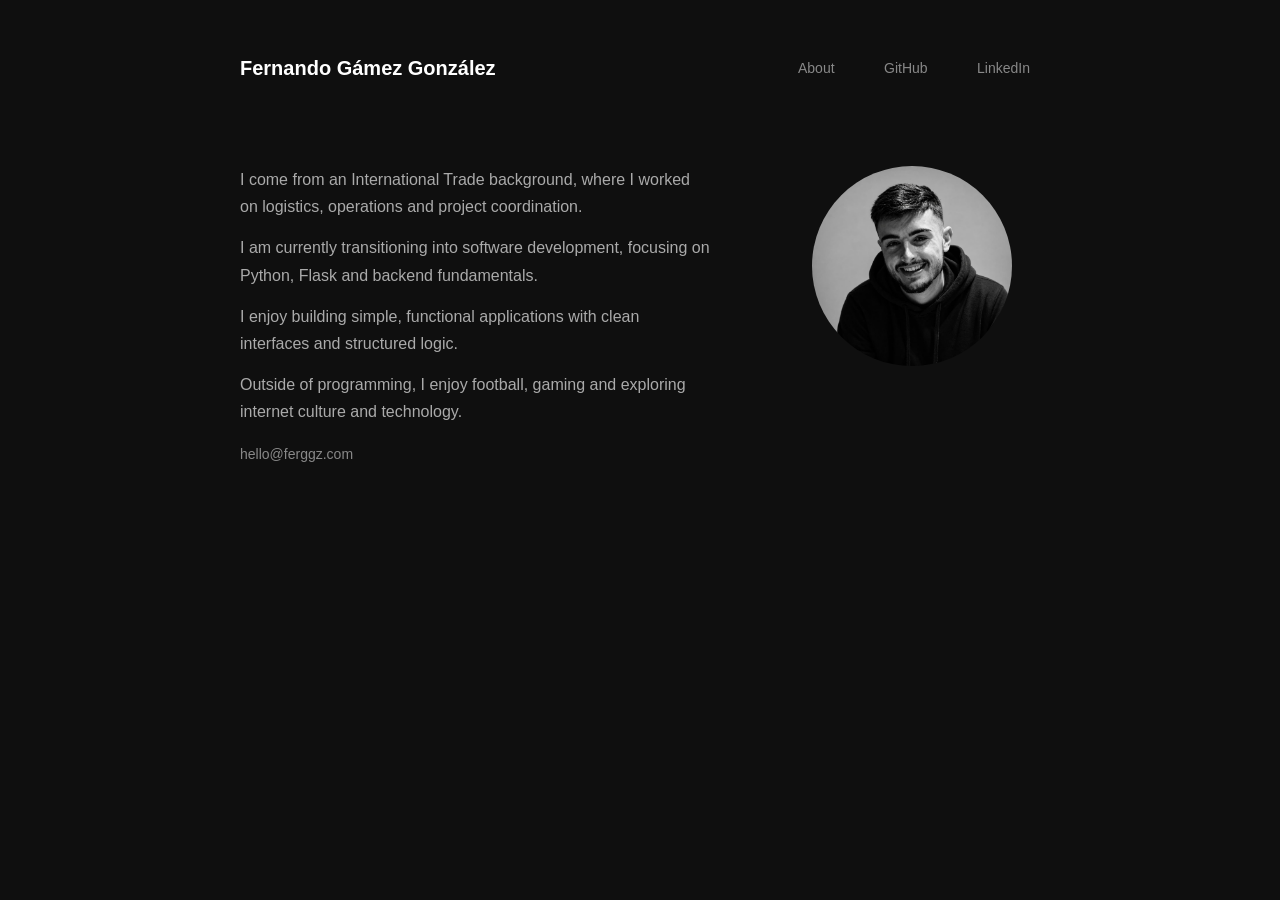
==== about.html @ 3b397b0e "humanizing" ====
<!DOCTYPE html>
<html lang="en">

<!--
HOLA!👀 sorry but if u are reading this...
u basically have to hire me :D
-->

<head>
    <meta charset="UTF-8">
    <meta name="viewport" content="width=device-width, initial-scale=1.0">
    <title>About · Fernando Gámez González</title>
    <link rel="stylesheet" href="style.css">
    <link rel="icon" href="favicon.ico">
</head>
<body class="about-page-body">

    <header>
        <a href="index.html" class="logo logo-link" title="Yes, I'm available :)">
            Fernando Gámez González
        </a>

        <nav>
            <a href="about.html">About</a>
            <a href="https://github.com/ferggz" target="_blank">GitHub</a>
            <a href="https://www.linkedin.com/in/ferggz/?locale=en-US" target="_blank">LinkedIn</a>
        </nav>
    </header>

    <main>
        <section class="about-page">
            <div class="about-layout">
                <div class="about-text">
                    <p>
                        I come from an International Trade background, where I worked on logistics,
                        operations and project coordination.
                    </p>

                    <p>
                        I am currently transitioning into software development, focusing on Python,
                        Flask and backend fundamentals.
                    </p>

                    <p>
                        I enjoy building simple, functional applications with clean interfaces and
                        structured logic.
                    </p>

                    <p>
                        Outside of programming, I enjoy football, gaming and exploring internet culture and technology.
                    </p>

                    <p>
                        <a href="mailto:hello@ferggz.com">hello@ferggz.com</a>
                    </p>
                </div>

                <img src="assets/images/ferggz.jpg" class="profilepic" alt="Fernando Gámez González">
            </div>
        </section>
    </main>

</body>
</html>
---- style.css ----
body {
    margin: 0;
    background-color: #0f0f0f;
    color: #eaeaea;
    font-family: -apple-system, BlinkMacSystemFont, "Segoe UI", sans-serif;
    min-height: 100vh;
}

header {
    display: flex;
    justify-content: space-between;
    align-items: center;
    max-width: 800px;
    margin: 0 auto;
    padding: 50px 20px 0;
}

.logo {
    font-size: 20px;
    font-weight: 600;
    color: #fff;
    text-decoration: none;
    padding: 6px 10px;
    border-radius: 8px;
    line-height: 1.2;
    cursor: default;
}

.logo-static {
    margin-left: -10px;
}

.logo-link {
    margin-left: -10px;
    transition: all 0.2s ease;
}

.logo-link:hover {
    background-color: rgba(255, 255, 255, 0.06);
}

nav a {
    color: #888;
    margin-left: 25px;
    text-decoration: none;
    font-size: 14px;
    padding: 6px 10px;
    border-radius: 8px;
    transition: all 0.2s ease;
}

nav a:hover {
    color: #fff;
    background-color: rgba(255, 255, 255, 0.06);
}

.about-page-body .logo {
    padding: 6px 10px;
    border-radius: 8px;
    transition: all 0.2s ease;
    margin-left: -10px;
    cursor: pointer;
}

.about-page-body .logo:hover {
    background-color: rgba(255, 255, 255, 0.06);
}

main {
    max-width: 800px;
    margin: 0 auto;
    padding: 80px 20px;
}

.intro {
    margin-bottom: 80px;
}

.intro p {
    margin: 0 0 6px;
}

.about {
    margin-bottom: 60px;
    color: #888;
    line-height: 1.7;
    max-width: 620px;
}

.about p {
    margin: 0;
}

.intro,
.about-page {
    color: #aaa;
    line-height: 1.7;
}

.about-layout {
    display: flex;
    justify-content: space-between;
    align-items: flex-start;
    gap: 100px;
}

.about-page p {
    margin: 0 0 14px;
}

.about-page a {
    font-size: 14px;
    color: #888;
    text-decoration: none;
}

.about-page a:hover {
    color: #fff;
}

.profilepic {
    width: 200px;
    height: 200px;
    border-radius: 50%;
    object-fit: cover;
    object-position: center 35%;
    margin-right: 28px;
    transition: transform 0.2s ease;
}

.profilepic:hover {
    transform: scale(1.05);
}

.projects {
    display: flex;
    flex-direction: column;
    gap: 18px;
    padding: 4px 0;
}

.project {
    display: grid;
    grid-template-columns: 120px 1fr 200px;
    align-items: center;
}

.project-links {
    display: flex;
    gap: 10px;
}

.try {
    color: #888;
    font-size: 14px;
    text-decoration: none;
}

.try:hover {
    color: #fff;
}

.project:hover .title {
    color: #fff;
}

.project:hover .year,
.project:hover .tech {
    color: #888;
}

.code {
    color: #555;
    font-size: 14px;
    text-decoration: none;
}

.code:hover {
    color: #fff;
}

.year {
    color: #555;
    font-size: 14px;
}

.title {
    color: #fff;
    text-decoration: none;
    font-size: 16px;
}

.title:hover {
    text-decoration: underline;
}

.tech {
    color: #555;
    font-size: 14px;
    text-align: right;
}

footer {
    margin-top: 80px;
    color: #555;
    font-size: 14px;
}

footer a {
    color: #888;
    text-decoration: none;
}

footer a:hover {
    color: #fff;
}

@media (max-width: 700px) {
    header {
        padding: 30px 24px 0;
        flex-direction: column;
        align-items: flex-start;
        gap: 20px;
    }

    main {
        padding: 50px 24px;
    }

    nav {
        display: flex;
        flex-wrap: wrap;
        gap: 12px;
    }

    nav a {
        margin-left: 0;
        margin-right: 0;
    }

    .intro {
        margin-bottom: 50px;
    }

    .project {
        grid-template-columns: 1fr;
        row-gap: 4px;
        padding: 10px 0;
    }

    .year {
        text-align: left;
    }

    .tech {
        grid-column: auto;
        text-align: left;
    }

    .about-layout {
        flex-direction: column;
        gap: 30px;
    }

    .profilepic {
        width: 120px;
        height: 120px;
        margin-right: 0;
        order: -1;
    }

    footer {
        margin-top: 50px;
    }
}
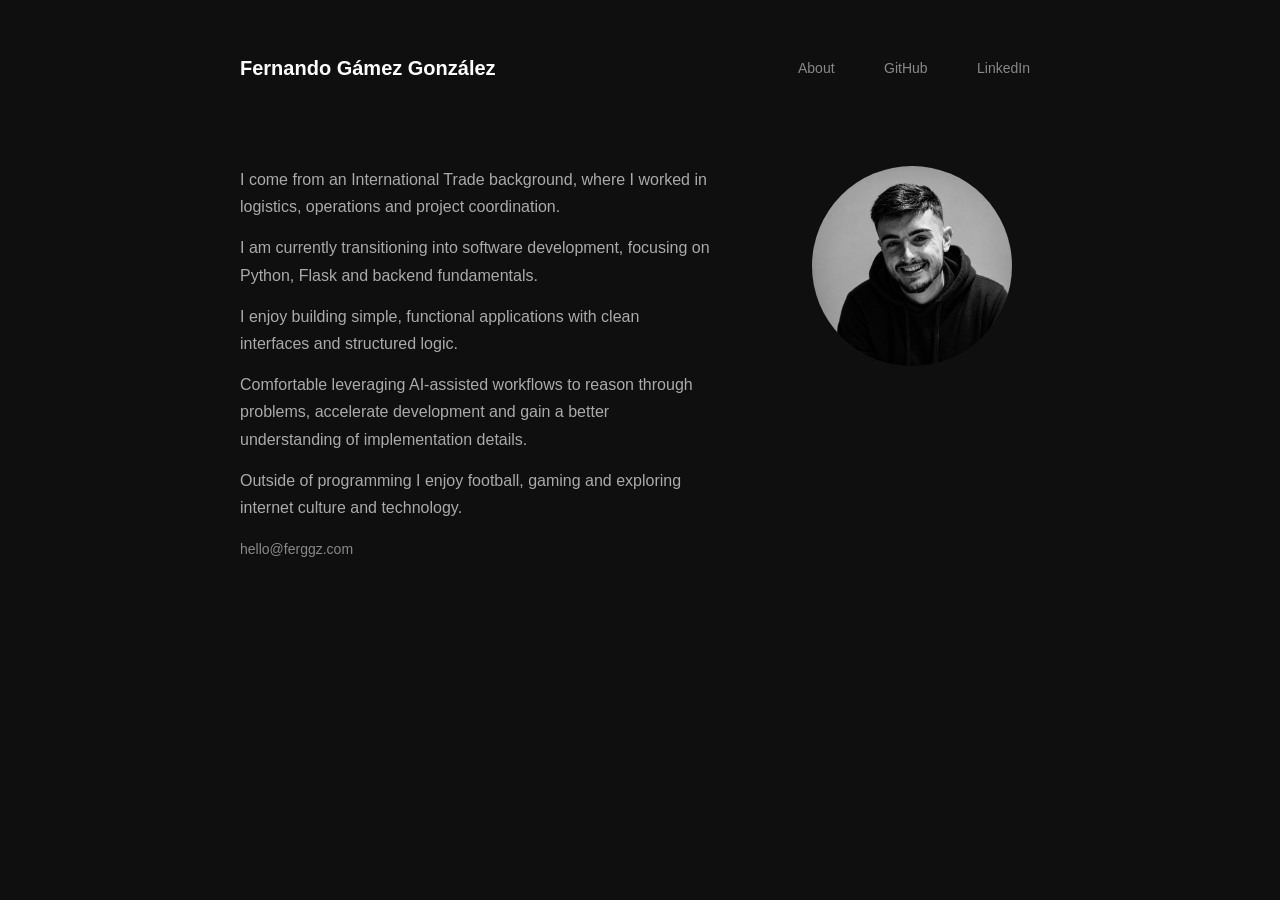
==== commit bf28e9fb: "new things about me" ====
--- a/about.html
+++ b/about.html
@@ -32,7 +32,7 @@
             <div class="about-layout">
                 <div class="about-text">
                     <p>
-                        I come from an International Trade background, where I worked on logistics,
+                        I come from an International Trade background, where I worked in logistics,
                         operations and project coordination.
                     </p>
 
@@ -47,7 +47,11 @@
                     </p>
 
                     <p>
-                        Outside of programming, I enjoy football, gaming and exploring internet culture and technology.
+                        Comfortable leveraging AI-assisted workflows to reason through problems, accelerate development and gain a better understanding of implementation details.
+                    </p>
+
+                    <p>
+                        Outside of programming I enjoy football, gaming and exploring internet culture and technology.
                     </p>
 
                     <p>
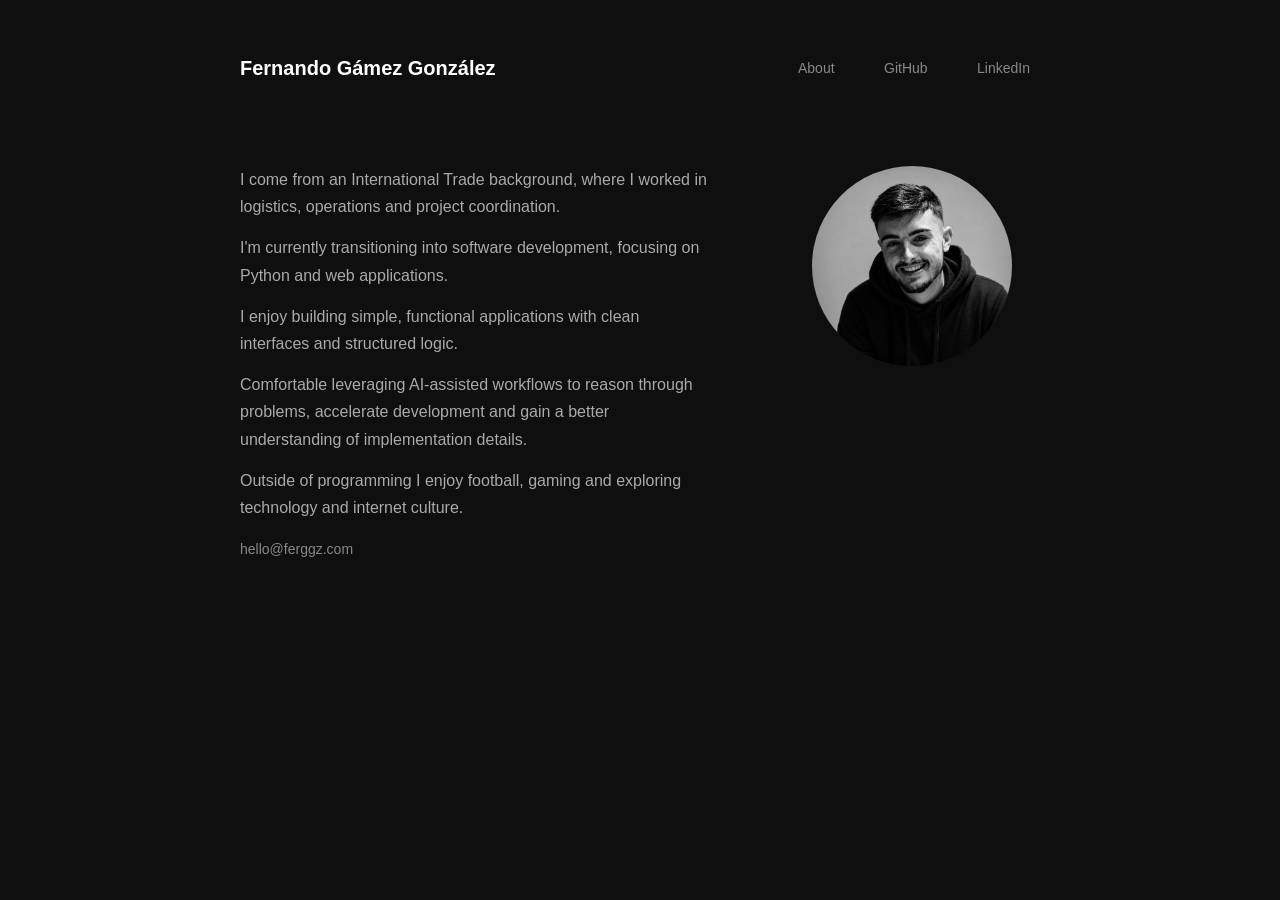
==== commit 412a8cff: "Updating About" ====
--- a/about.html
+++ b/about.html
@@ -37,8 +37,7 @@
                     </p>
 
                     <p>
-                        I am currently transitioning into software development, focusing on Python,
-                        Flask and backend fundamentals.
+                        I'm currently transitioning into software development, focusing on Python and web applications.
                     </p>
 
                     <p>
@@ -51,7 +50,7 @@
                     </p>
 
                     <p>
-                        Outside of programming I enjoy football, gaming and exploring internet culture and technology.
+                        Outside of programming I enjoy football, gaming and exploring technology and internet culture.
                     </p>
 
                     <p>
--- a/style.css
+++ b/style.css
@@ -141,8 +141,9 @@
 
 .project {
     display: grid;
-    grid-template-columns: 120px 1fr 200px;
+    grid-template-columns: 120px 1fr minmax(280px, auto);
     align-items: center;
+    gap: 20px;
 }
 
 .project-links {
@@ -198,6 +199,7 @@
     color: #555;
     font-size: 14px;
     text-align: right;
+    white-space: nowrap;
 }
 
 footer {
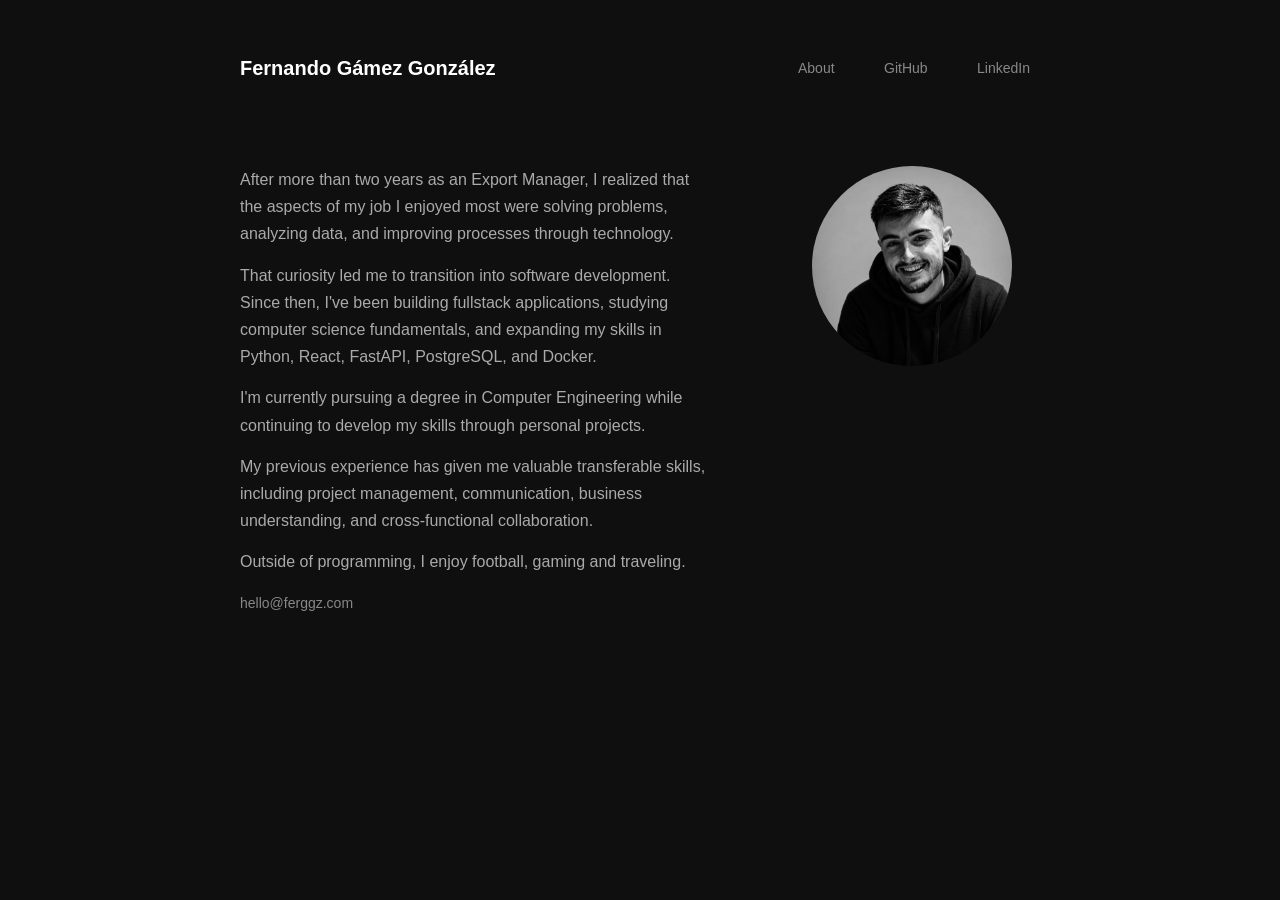
==== commit e57ef4c4: "Updating portfolio" ====
--- a/about.html
+++ b/about.html
@@ -32,25 +32,23 @@
             <div class="about-layout">
                 <div class="about-text">
                     <p>
-                        I come from an International Trade background, where I worked in logistics,
-                        operations and project coordination.
+                        After more than two years as an Export Manager, I realized that the aspects of my job I enjoyed most were solving problems, analyzing data, and improving processes through technology.
                     </p>
 
                     <p>
-                        I'm currently transitioning into software development, focusing on Python and web applications.
+                        That curiosity led me to transition into software development. Since then, I've been building fullstack applications, studying computer science fundamentals, and expanding my skills in Python, React, FastAPI, PostgreSQL, and Docker.
                     </p>
 
                     <p>
-                        I enjoy building simple, functional applications with clean interfaces and
-                        structured logic.
+                        I'm currently pursuing a degree in Computer Engineering while continuing to develop my skills through personal projects.
                     </p>
 
                     <p>
-                        Comfortable leveraging AI-assisted workflows to reason through problems, accelerate development and gain a better understanding of implementation details.
+                        My previous experience has given me valuable transferable skills, including project management, communication, business understanding, and cross-functional collaboration.
                     </p>
 
                     <p>
-                        Outside of programming I enjoy football, gaming and exploring technology and internet culture.
+                        Outside of programming, I enjoy football, gaming and traveling.
                     </p>
 
                     <p>
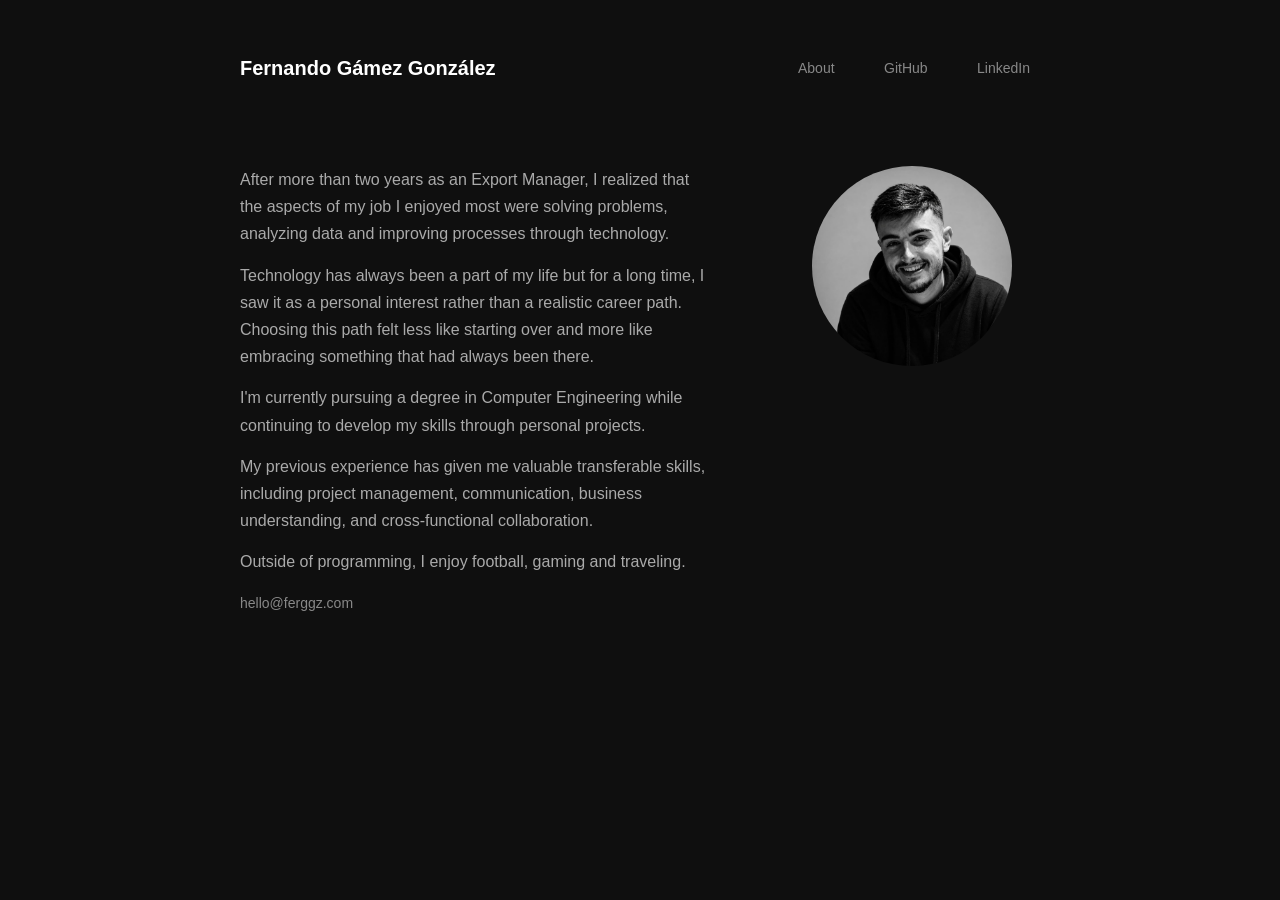
==== commit 8f2ae574: "Updating portfolio" ====
--- a/about.html
+++ b/about.html
@@ -32,11 +32,12 @@
             <div class="about-layout">
                 <div class="about-text">
                     <p>
-                        After more than two years as an Export Manager, I realized that the aspects of my job I enjoyed most were solving problems, analyzing data, and improving processes through technology.
+                        After more than two years as an Export Manager, I realized that the aspects of my job I enjoyed most were solving problems, analyzing data and improving processes through technology.
                     </p>
 
                     <p>
-                        That curiosity led me to transition into software development. Since then, I've been building fullstack applications, studying computer science fundamentals, and expanding my skills in Python, React, FastAPI, PostgreSQL, and Docker.
+                        Technology has always been a part of my life but for a long time, I saw it as a personal interest rather than a realistic career path.
+                        Choosing this path felt less like starting over and more like embracing something that had always been there.
                     </p>
 
                     <p>
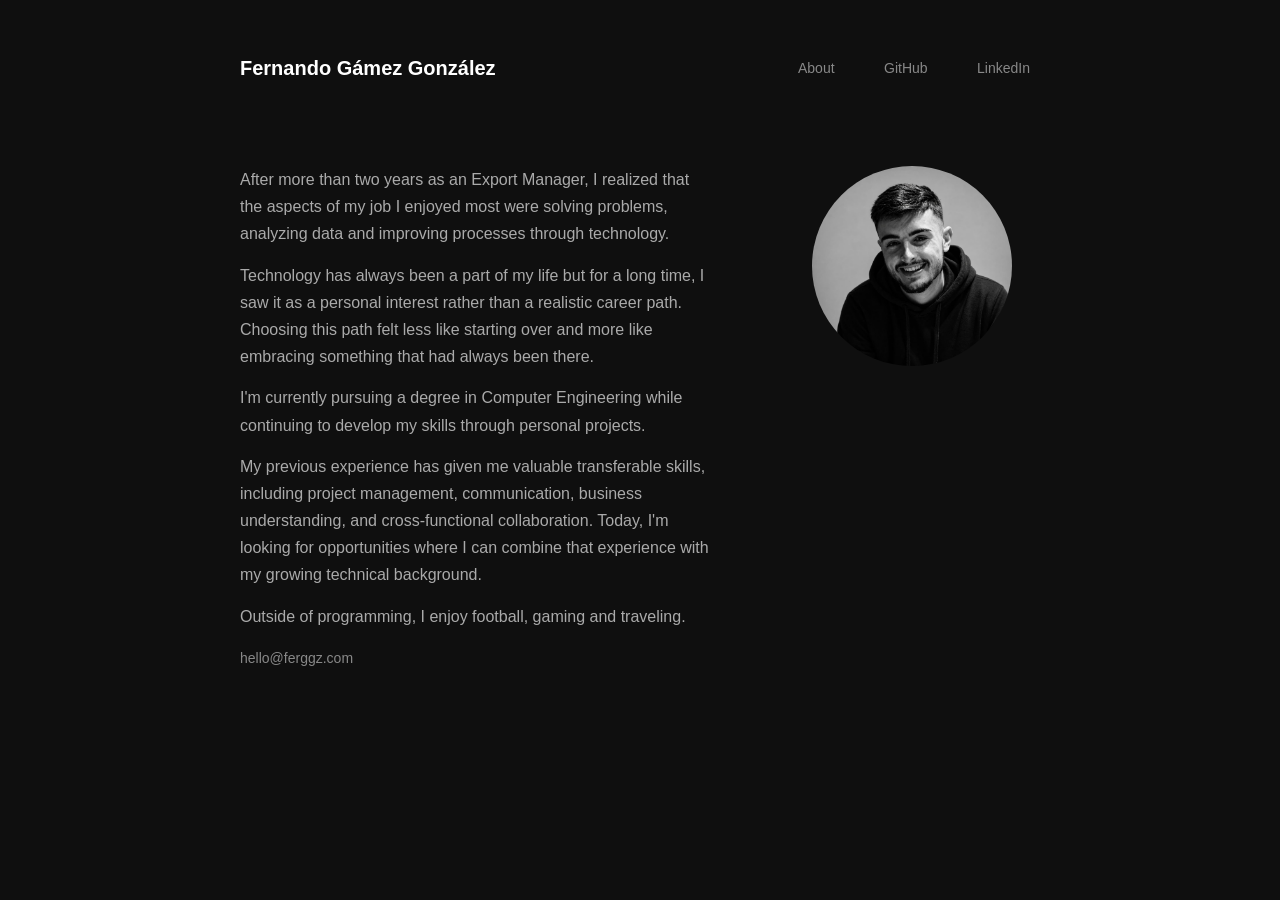
==== commit c4b99c3b: "Updating about page" ====
--- a/about.html
+++ b/about.html
@@ -45,7 +45,7 @@
                     </p>
 
                     <p>
-                        My previous experience has given me valuable transferable skills, including project management, communication, business understanding, and cross-functional collaboration.
+                        My previous experience has given me valuable transferable skills, including project management, communication, business understanding, and cross-functional collaboration. Today, I'm looking for opportunities where I can combine that experience with my growing technical background.
                     </p>
 
                     <p>
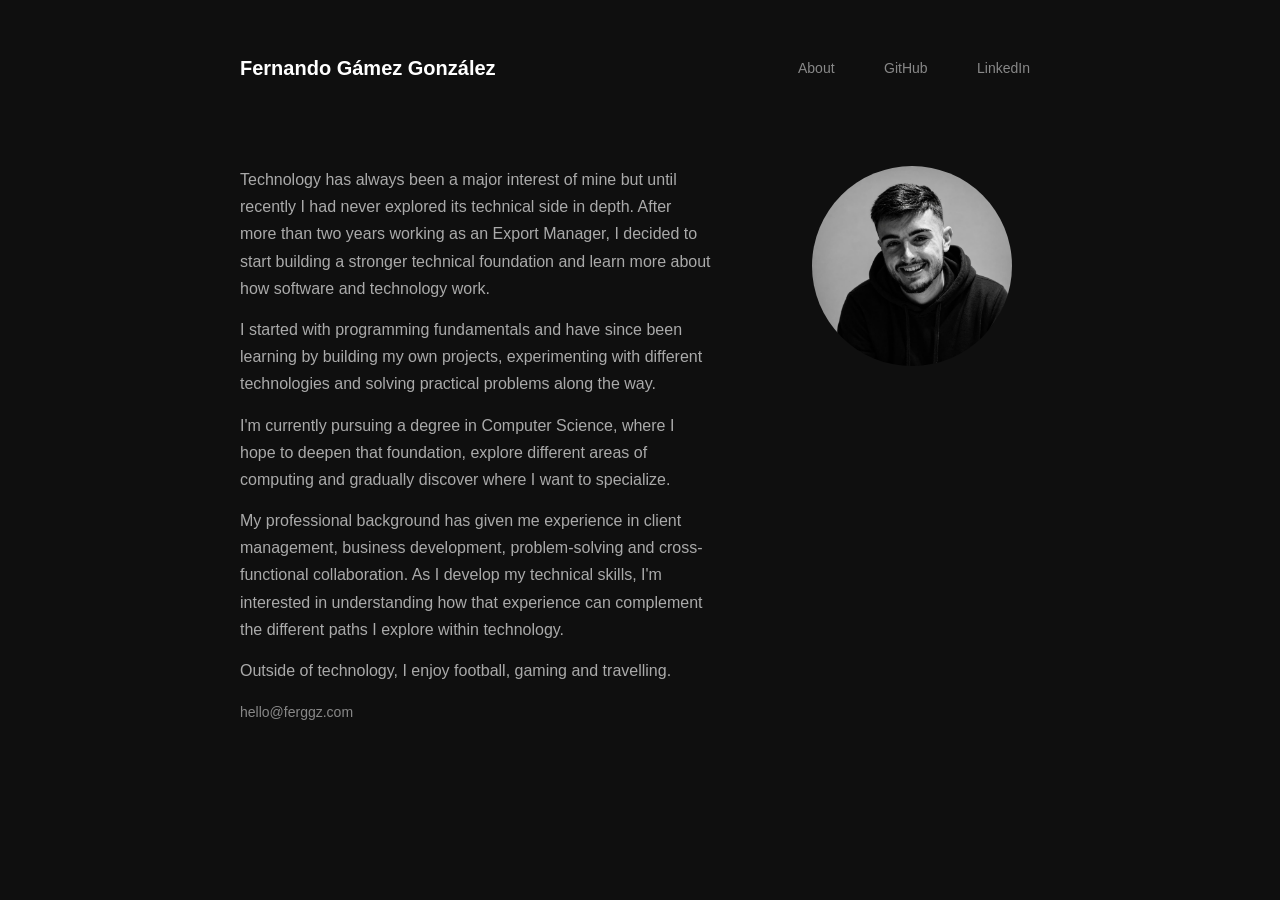
==== commit bdaae17b: "Updating portfolio" ====
--- a/about.html
+++ b/about.html
@@ -23,7 +23,7 @@
         <nav>
             <a href="about.html">About</a>
             <a href="https://github.com/ferggz" target="_blank">GitHub</a>
-            <a href="https://www.linkedin.com/in/ferggz/?locale=en-US" target="_blank">LinkedIn</a>
+            <a href="https://www.linkedin.com/in/ferggz" target="_blank">LinkedIn</a>
         </nav>
     </header>
 
@@ -32,24 +32,23 @@
             <div class="about-layout">
                 <div class="about-text">
                     <p>
-                        After more than two years as an Export Manager, I realized that the aspects of my job I enjoyed most were solving problems, analyzing data and improving processes through technology.
+                        Technology has always been a major interest of mine but until recently I had never explored its technical side in depth. After more than two years working as an Export Manager, I decided to start building a stronger technical foundation and learn more about how software and technology work.
                     </p>
 
                     <p>
-                        Technology has always been a part of my life but for a long time, I saw it as a personal interest rather than a realistic career path.
-                        Choosing this path felt less like starting over and more like embracing something that had always been there.
+                        I started with programming fundamentals and have since been learning by building my own projects, experimenting with different technologies and solving practical problems along the way.
                     </p>
 
                     <p>
-                        I'm currently pursuing a degree in Computer Engineering while continuing to develop my skills through personal projects.
+                        I'm currently pursuing a degree in Computer Science, where I hope to deepen that foundation, explore different areas of computing and gradually discover where I want to specialize.
                     </p>
 
                     <p>
-                        My previous experience has given me valuable transferable skills, including project management, communication, business understanding, and cross-functional collaboration. Today, I'm looking for opportunities where I can combine that experience with my growing technical background.
+                        My professional background has given me experience in client management, business development, problem-solving and cross-functional collaboration. As I develop my technical skills, I'm interested in understanding how that experience can complement the different paths I explore within technology.
                     </p>
 
                     <p>
-                        Outside of programming, I enjoy football, gaming and traveling.
+                        Outside of technology, I enjoy football, gaming and travelling.
                     </p>
 
                     <p>
